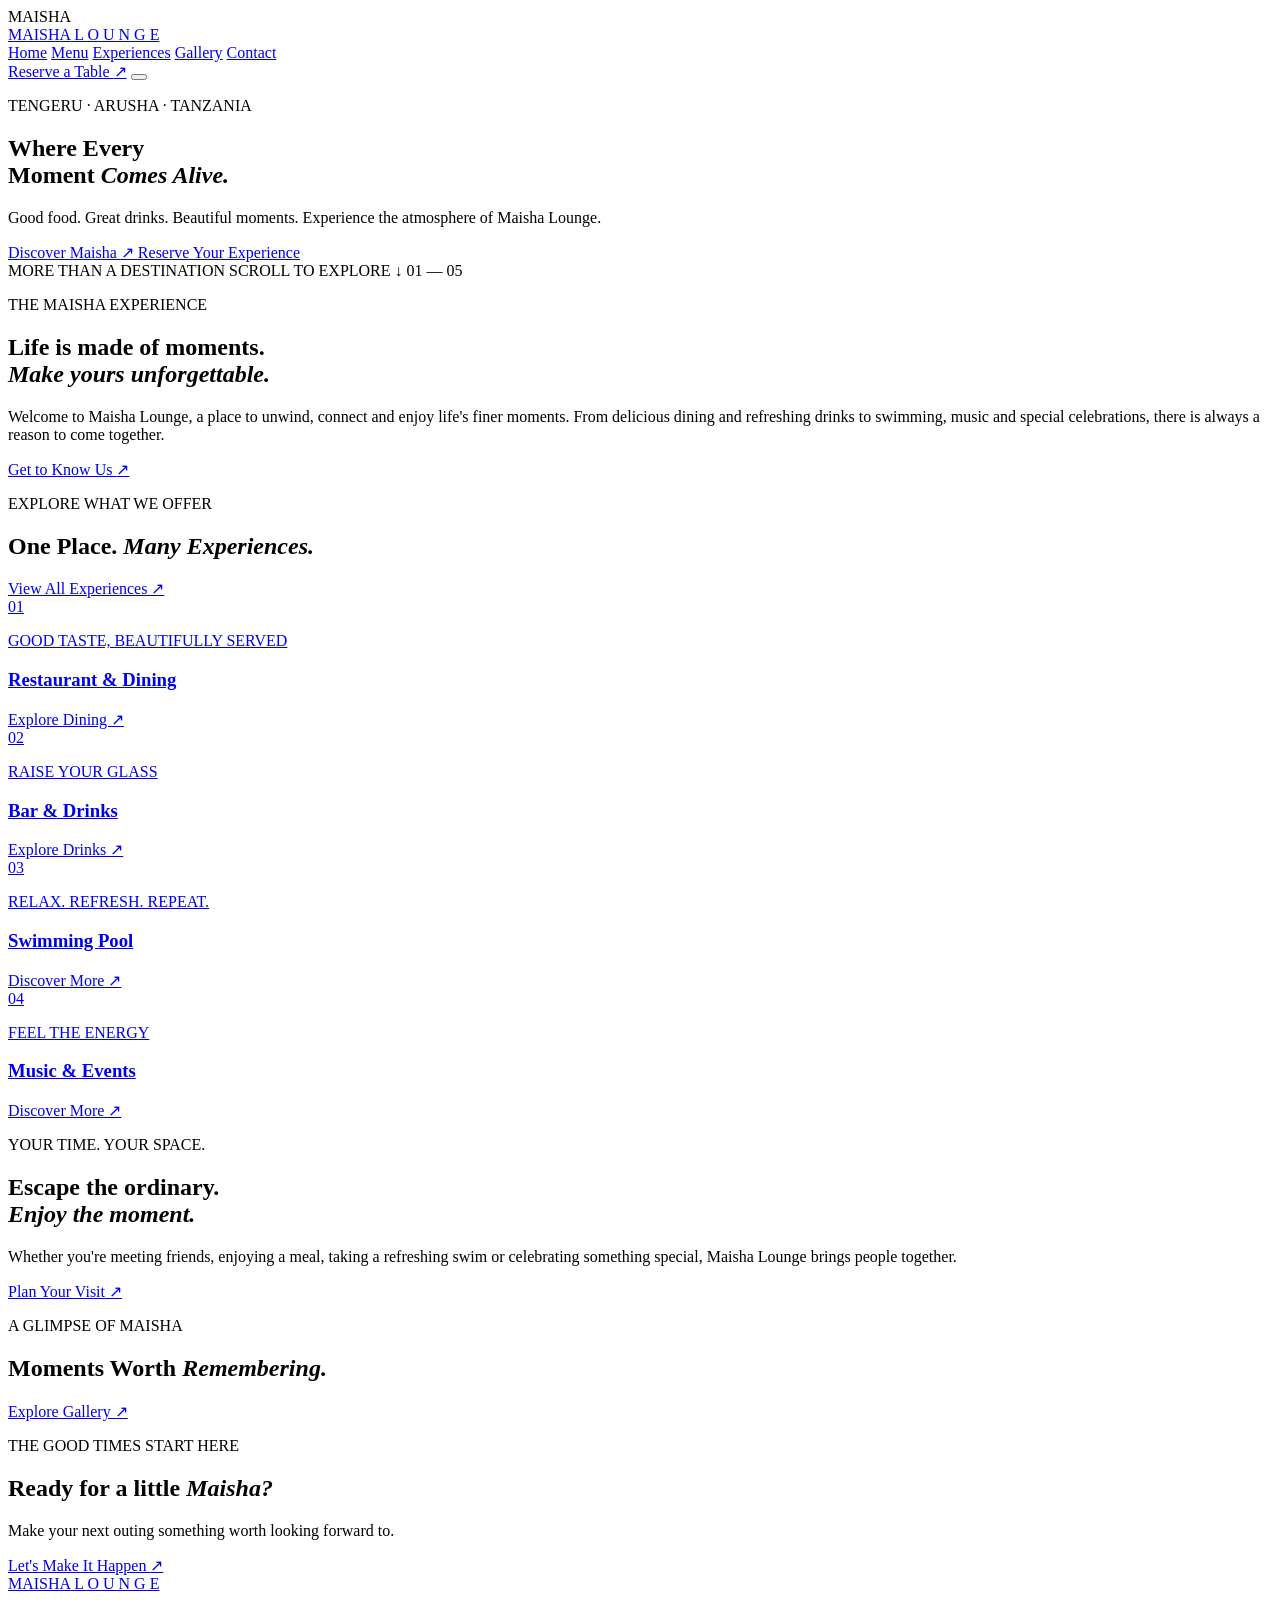
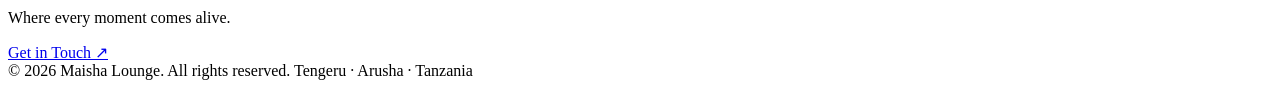
==== index.html @ 1997c18f "Create index.html" ====
<!DOCTYPE html>
<html lang="en">
<head>
  <meta charset="UTF-8">
  <meta name="viewport" content="width=device-width, initial-scale=1.0">

  <title>Maisha Lounge | Tengeru, Arusha</title>
  <meta name="description" content="Discover Maisha Lounge in Tengeru, Arusha. Enjoy dining, drinks, swimming, music and unforgettable moments.">

  <link rel="preconnect" href="https://fonts.googleapis.com">
  <link rel="preconnect" href="https://fonts.gstatic.com" crossorigin>
  <link href="https://fonts.googleapis.com/css2?family=Cormorant+Garamond:wght@400;500;600;700&family=DM+Sans:wght@400;500;600;700&display=swap" rel="stylesheet">

  <link rel="stylesheet" href="styles.css">
</head>

<body>

  <!-- PRELOADER -->
  <div class="preloader">
    <span>MAISHA</span>
  </div>

  <!-- HEADER -->
  <header class="header">
    <a href="index.html" class="logo">
      <span class="logo-main">MAISHA</span>
      <span class="logo-sub">L O U N G E</span>
    </a>

    <nav class="nav">
      <a href="index.html" class="active">Home</a>
      <a href="menu.html">Menu</a>
      <a href="experiences.html">Experiences</a>
      <a href="gallery.html">Gallery</a>
      <a href="contact.html">Contact</a>
    </nav>

    <a href="#" class="nav-book whatsapp-link">Reserve a Table <span>↗</span></a>

    <button class="menu-toggle" aria-label="Open navigation">
      <span></span>
      <span></span>
    </button>
  </header>

  <main>

    <!-- HERO -->
    <section class="hero">
      <div class="hero-image"></div>
      <div class="hero-overlay"></div>

      <div class="hero-content reveal">
        <p class="eyebrow">TENGERU · ARUSHA · TANZANIA</p>

        <h1>
          Where Every<br>
          Moment <em>Comes Alive.</em>
        </h1>

        <p class="hero-description">
          Good food. Great drinks. Beautiful moments.
          Experience the atmosphere of Maisha Lounge.
        </p>

        <div class="hero-buttons">
          <a href="experiences.html" class="btn btn-gold">
            Discover Maisha <span>↗</span>
          </a>

          <a href="#" class="btn btn-outline whatsapp-link">
            Reserve Your Experience
          </a>
        </div>
      </div>

      <div class="hero-bottom">
        <span>MORE THAN A DESTINATION</span>
        <span class="scroll-indicator">SCROLL TO EXPLORE ↓</span>
        <span>01 — 05</span>
      </div>
    </section>

    <!-- INTRO -->
    <section class="intro section-padding">
      <div class="intro-label reveal">
        <span class="gold-line"></span>
        <p>THE MAISHA EXPERIENCE</p>
      </div>

      <div class="intro-content reveal">
        <h2>
          Life is made of moments.<br>
          <em>Make yours unforgettable.</em>
        </h2>

        <p>
          Welcome to Maisha Lounge, a place to unwind, connect
          and enjoy life's finer moments. From delicious dining
          and refreshing drinks to swimming, music and special
          celebrations, there is always a reason to come together.
        </p>

        <a href="contact.html" class="text-link">
          Get to Know Us <span>↗</span>
        </a>
      </div>
    </section>

    <!-- EXPERIENCES -->
    <section class="experiences section-padding">
      <div class="section-heading reveal">
        <div>
          <p class="eyebrow">EXPLORE WHAT WE OFFER</p>
          <h2>One Place. <em>Many Experiences.</em></h2>
        </div>

        <a href="experiences.html" class="text-link">
          View All Experiences ↗
        </a>
      </div>

      <div class="experience-grid">

        <a href="menu.html" class="experience-card reveal">
          <div class="experience-image dining-image"></div>
          <div class="card-number">01</div>
          <div class="experience-info">
            <p>GOOD TASTE, BEAUTIFULLY SERVED</p>
            <h3>Restaurant & Dining</h3>
            <span>Explore Dining ↗</span>
          </div>
        </a>

        <a href="menu.html" class="experience-card reveal">
          <div class="experience-image drinks-image"></div>
          <div class="card-number">02</div>
          <div class="experience-info">
            <p>RAISE YOUR GLASS</p>
            <h3>Bar & Drinks</h3>
            <span>Explore Drinks ↗</span>
          </div>
        </a>

        <a href="experiences.html" class="experience-card reveal">
          <div class="experience-image pool-image"></div>
          <div class="card-number">03</div>
          <div class="experience-info">
            <p>RELAX. REFRESH. REPEAT.</p>
            <h3>Swimming Pool</h3>
            <span>Discover More ↗</span>
          </div>
        </a>

        <a href="experiences.html" class="experience-card reveal">
          <div class="experience-image music-image"></div>
          <div class="card-number">04</div>
          <div class="experience-info">
            <p>FEEL THE ENERGY</p>
            <h3>Music & Events</h3>
            <span>Discover More ↗</span>
          </div>
        </a>

      </div>
    </section>

    <!-- FEATURE -->
    <section class="feature-section">
      <div class="feature-image"></div>

      <div class="feature-content reveal">
        <p class="eyebrow">YOUR TIME. YOUR SPACE.</p>

        <h2>
          Escape the ordinary.<br>
          <em>Enjoy the moment.</em>
        </h2>

        <p>
          Whether you're meeting friends, enjoying a meal,
          taking a refreshing swim or celebrating something special,
          Maisha Lounge brings people together.
        </p>

        <a href="contact.html" class="btn btn-gold">
          Plan Your Visit <span>↗</span>
        </a>
      </div>
    </section>

    <!-- GALLERY TEASER -->
    <section class="gallery-teaser section-padding">
      <div class="section-heading reveal">
        <div>
          <p class="eyebrow">A GLIMPSE OF MAISHA</p>
          <h2>Moments Worth <em>Remembering.</em></h2>
        </div>

        <a href="gallery.html" class="text-link">
          Explore Gallery ↗
        </a>
      </div>

      <div class="gallery-grid reveal">
        <div class="gallery-item gallery-one"></div>
        <div class="gallery-item gallery-two"></div>
        <div class="gallery-item gallery-three"></div>
      </div>
    </section>

    <!-- CTA -->
    <section class="cta-section">
      <div class="cta-content reveal">
        <p class="eyebrow">THE GOOD TIMES START HERE</p>
        <h2>Ready for a little <em>Maisha?</em></h2>
        <p>Make your next outing something worth looking forward to.</p>

        <a href="#" class="btn btn-gold whatsapp-link">
          Let's Make It Happen <span>↗</span>
        </a>
      </div>
    </section>

  </main>

  <!-- FOOTER -->
  <footer class="footer">
    <div class="footer-top">
      <a href="index.html" class="logo">
        <span class="logo-main">MAISHA</span>
        <span class="logo-sub">L O U N G E</span>
      </a>

      <p>Where every moment comes alive.</p>

      <a href="#" class="text-link whatsapp-link">
        Get in Touch ↗
      </a>
    </div>

    <div class="footer-bottom">
      <span>© 2026 Maisha Lounge. All rights reserved.</span>
      <span>Tengeru · Arusha · Tanzania</span>
    </div>
  </footer>

  <script src="script.js"></script>
</body>
</html>
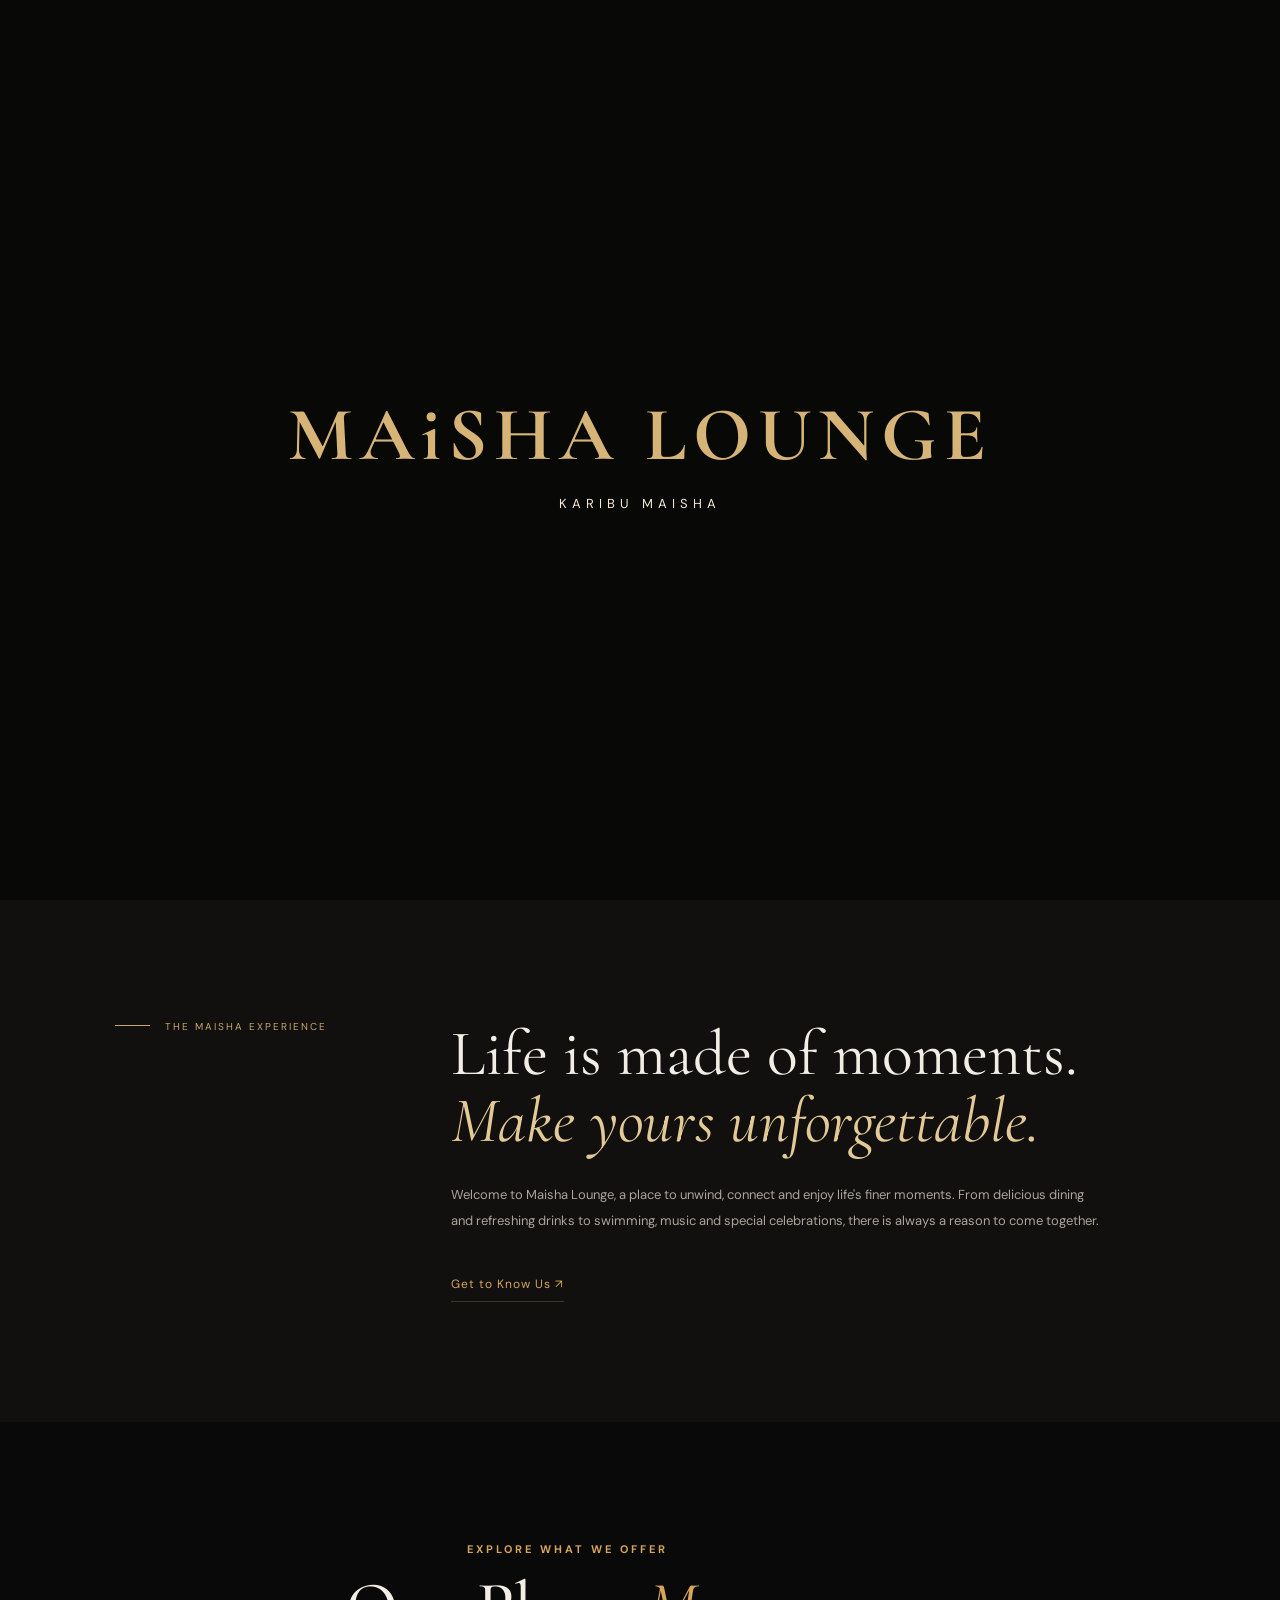
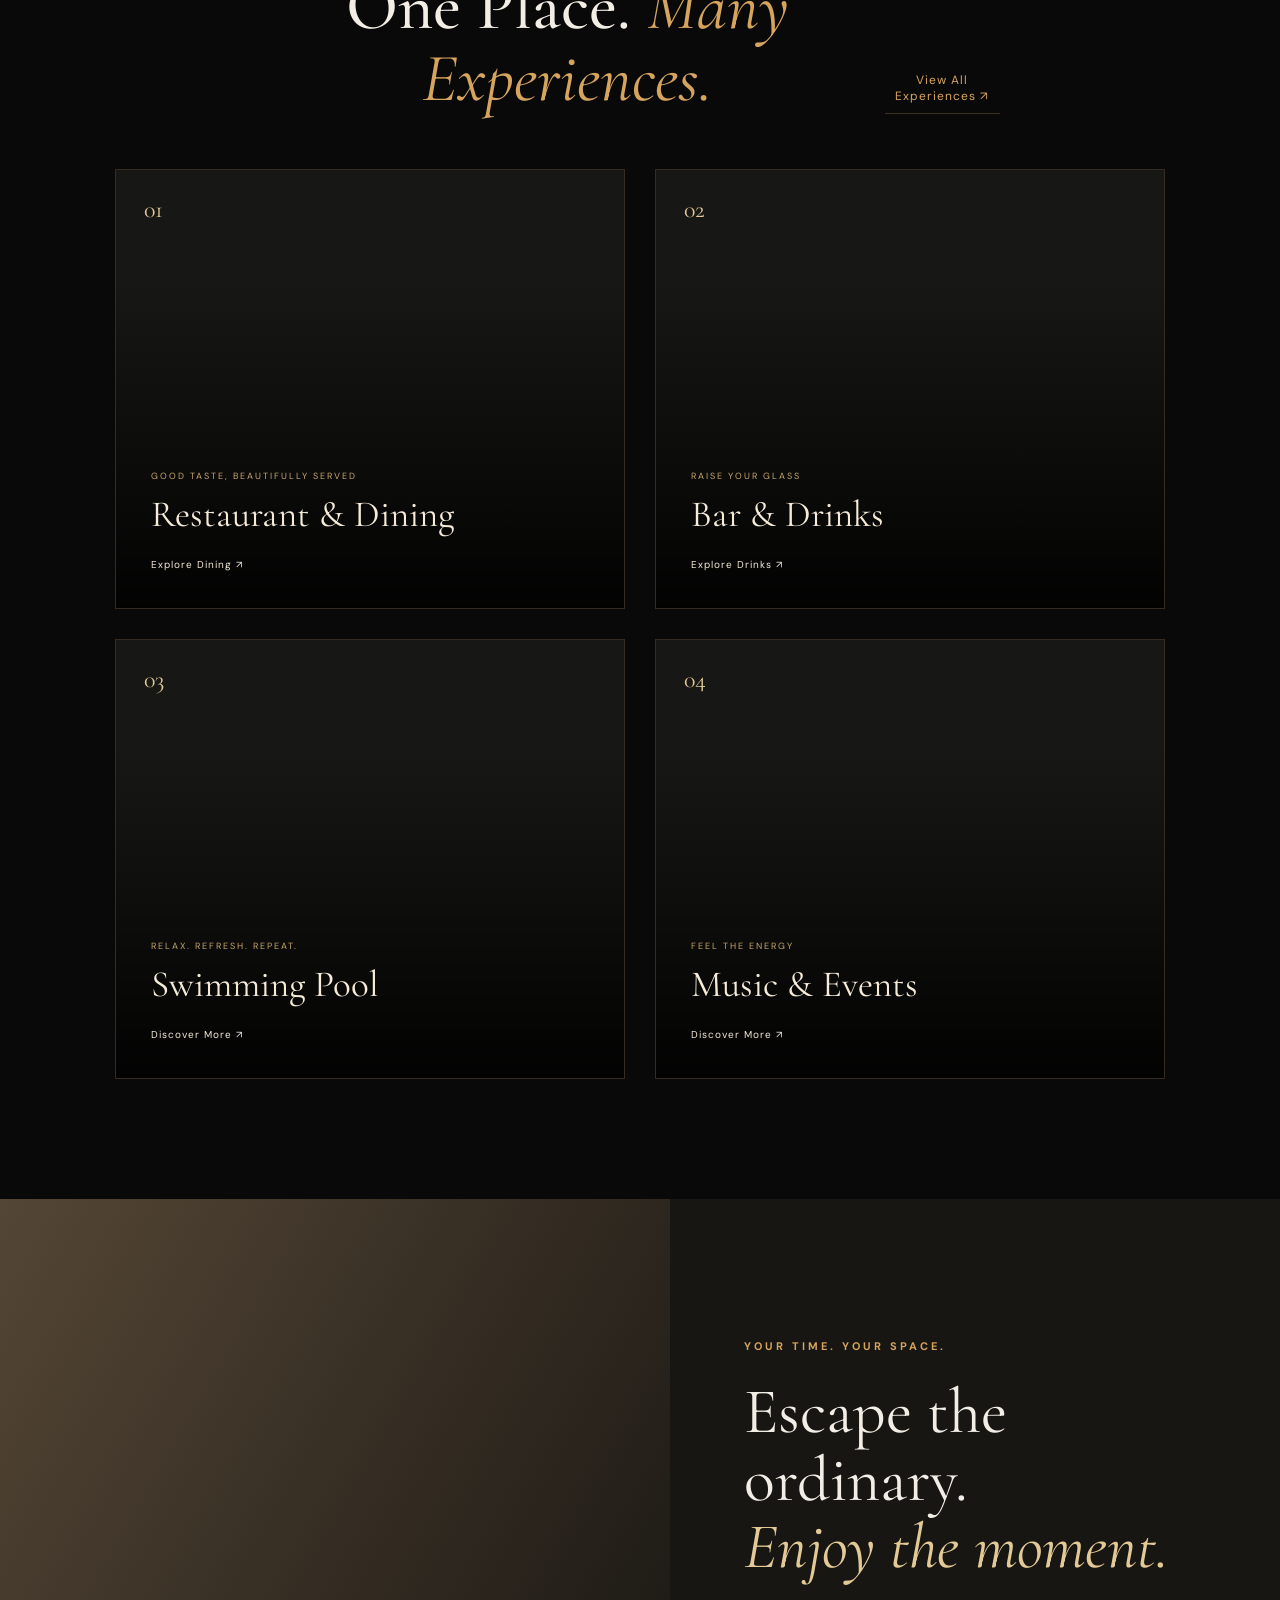
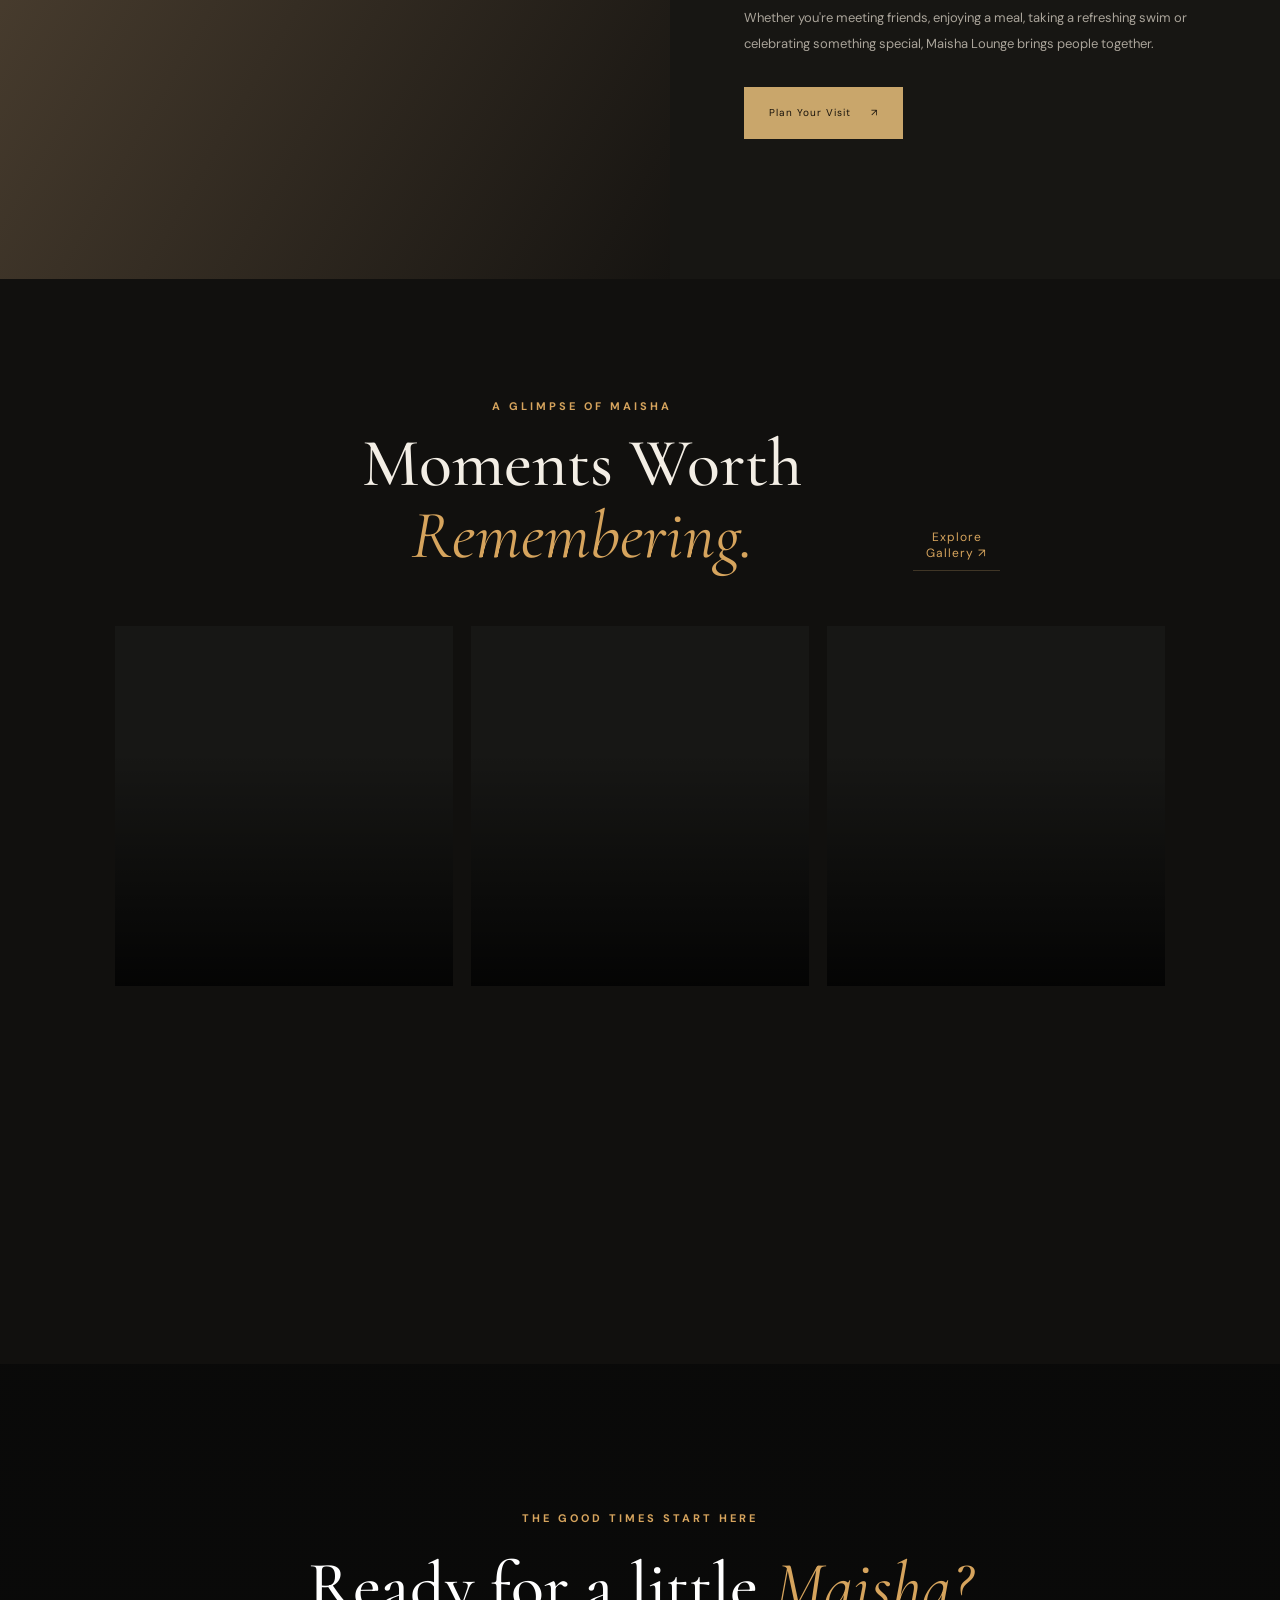
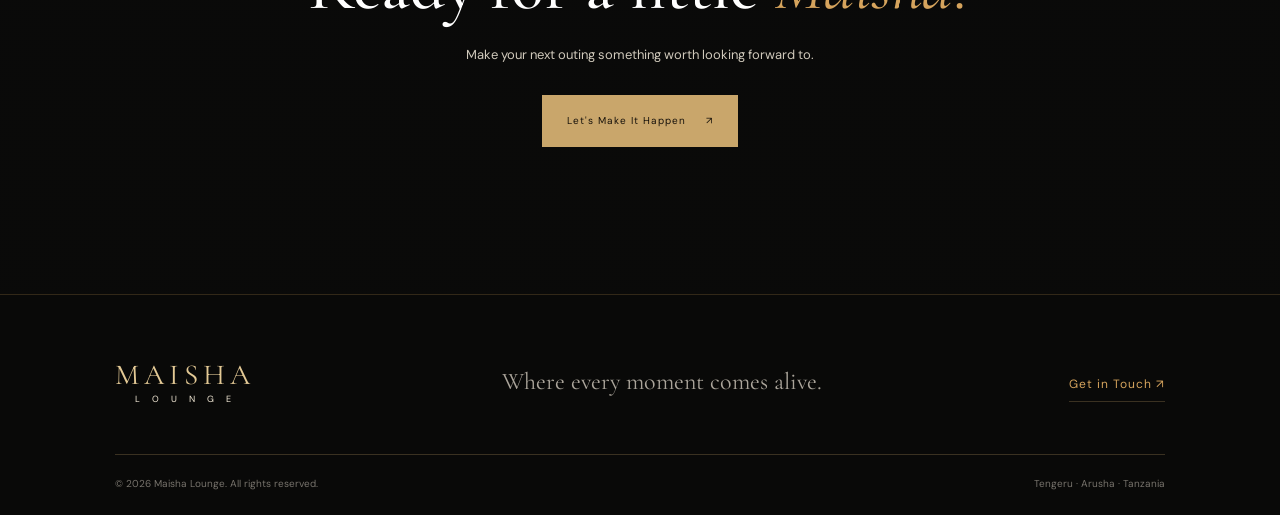
==== commit 188532a9: "Update index.html" ====
--- a/index.html
+++ b/index.html
@@ -15,7 +15,18 @@
 </head>
 
 <body>
-
+<!-- CINEMATIC WELCOME INTRO -->
+<div class="welcome-intro">
+
+  <div class="curtain curtain-left"></div>
+  <div class="curtain curtain-right"></div>
+
+  <div class="welcome-brand">
+    <h1>MAiSHA LOUNGE</h1>
+    <p>Karibu Maisha</p>
+  </div>
+
+</div>
   <!-- PRELOADER -->
   <div class="preloader">
     <span>MAISHA</span>
--- a/styles.css
+++ b/styles.css
@@ -0,0 +1,1421 @@
+
+/* =========================================
+   MAISHA LOUNGE — PREMIUM LUXURY DESIGN
+========================================= */
+
+:root {
+  --black: #090909;
+  --dark: #11100e;
+  --gold: #c9a66b;
+  --gold-light: #e3c995;
+  --cream: #f3eee5;
+  --muted: #aaa49a;
+  --border: rgba(201,166,107,.25);
+  --heading: 'Cormorant Garamond', serif;
+  --body: 'DM Sans', sans-serif;
+}
+
+* {
+  margin: 0;
+  padding: 0;
+  box-sizing: border-box;
+}
+
+html {
+  scroll-behavior: smooth;
+  scroll-padding-top: 90px;
+}
+
+body {
+  background: var(--black);
+  color: var(--cream);
+  font-family: var(--body);
+  overflow-x: hidden;
+}
+
+a {
+  color: inherit;
+  text-decoration: none;
+}
+
+button {
+  font: inherit;
+}
+
+img {
+  display: block;
+  width: 100%;
+}
+
+/* PRELOADER */
+
+.preloader {
+  position: fixed;
+  inset: 0;
+  background: var(--black);
+  z-index: 9999;
+  display: grid;
+  place-items: center;
+  transition: opacity .8s ease, visibility .8s ease;
+}
+
+.preloader span {
+  font-family: var(--heading);
+  font-size: 42px;
+  letter-spacing: 12px;
+  color: var(--gold);
+  animation: pulse 1.5s infinite;
+}
+
+.preloader.loaded {
+  opacity: 0;
+  visibility: hidden;
+}
+
+@keyframes pulse {
+  50% { opacity: .4; }
+}
+
+/* HEADER */
+
+.header {
+  height: 90px;
+  padding: 0 7%;
+  display: flex;
+  align-items: center;
+  justify-content: space-between;
+  position: absolute;
+  top: 0;
+  left: 0;
+  width: 100%;
+  z-index: 100;
+  border-bottom: 1px solid rgba(255,255,255,.12);
+  background: rgba(8,8,8,.22);
+  backdrop-filter: blur(8px);
+}
+
+.logo {
+  display: flex;
+  flex-direction: column;
+  line-height: 1;
+}
+
+.logo-main {
+  font-family: var(--heading);
+  font-size: 29px;
+  letter-spacing: 5px;
+  color: var(--gold-light);
+}
+
+.logo-sub {
+  font-size: 9px;
+  letter-spacing: 5px;
+  margin-top: 6px;
+  text-align: center;
+}
+
+.nav {
+  display: flex;
+  gap: 34px;
+}
+
+.nav a {
+  font-size: 11px;
+  letter-spacing: 1px;
+  color: #e4dfd6;
+  transition: color .3s;
+}
+
+.nav a:hover,
+.nav a.active {
+  color: var(--gold);
+}
+
+.nav-book {
+  font-size: 11px;
+  letter-spacing: 1px;
+  border-bottom: 1px solid var(--gold);
+  padding-bottom: 8px;
+}
+
+.nav-book span {
+  color: var(--gold);
+  margin-left: 8px;
+}
+
+.menu-toggle {
+  display: none;
+  background: none;
+  border: 0;
+  cursor: pointer;
+}
+
+/* HERO */
+
+.hero {
+  min-height: 100vh;
+  position: relative;
+  display: flex;
+  align-items: center;
+  overflow: hidden;
+}
+
+.hero-image {
+  position: absolute;
+  inset: 0;
+  background:
+    url('images/hero.jpg') center/cover no-repeat,
+    linear-gradient(120deg,#29251e,#090909);
+  transform: scale(1.05);
+  animation: heroZoom 12s ease forwards;
+}
+
+@keyframes heroZoom {
+  to { transform: scale(1); }
+}
+
+.hero-overlay {
+  position: absolute;
+  inset: 0;
+  background: linear-gradient(
+    90deg,
+    rgba(0,0,0,.85),
+    rgba(0,0,0,.48) 55%,
+    rgba(0,0,0,.15)
+  );
+}
+
+.hero-content {
+  position: relative;
+  z-index: 2;
+  margin-left: 12%;
+  max-width: 760px;
+  padding-top: 80px;
+}
+
+.eyebrow {
+  color: var(--gold);
+  font-size: 10px;
+  letter-spacing: 3px;
+  margin-bottom: 25px;
+}
+
+.hero h1 {
+  font-family: var(--heading);
+  font-size: clamp(65px, 8vw, 112px);
+  font-weight: 400;
+  line-height: .92;
+}
+
+h1 em,
+h2 em {
+  color: var(--gold-light);
+  font-weight: 400;
+}
+
+.hero-description {
+  max-width: 410px;
+  color: #d1cbc2;
+  line-height: 1.9;
+  font-size: 13px;
+  margin-top: 30px;
+}
+
+.hero-buttons {
+  display: flex;
+  gap: 18px;
+  flex-wrap: wrap;
+  margin-top: 35px;
+}
+
+.btn {
+  min-height: 52px;
+  display: inline-flex;
+  align-items: center;
+  justify-content: center;
+  gap: 20px;
+  padding: 0 25px;
+  font-size: 10px;
+  letter-spacing: 1px;
+  transition: .4s;
+}
+
+.btn-gold {
+  background: var(--gold);
+  color: #17120b;
+}
+
+.btn-gold:hover {
+  background: var(--gold-light);
+  transform: translateY(-4px);
+}
+
+.btn-outline {
+  border: 1px solid rgba(255,255,255,.55);
+}
+
+.btn-outline:hover {
+  border-color: var(--gold);
+  color: var(--gold);
+}
+
+.hero-bottom {
+  position: absolute;
+  bottom: 35px;
+  left: 7%;
+  right: 7%;
+  display: flex;
+  justify-content: space-between;
+  color: #c8c0b5;
+  font-size: 9px;
+  letter-spacing: 2px;
+}
+
+/* GENERAL SECTIONS */
+
+.section-padding {
+  padding: 120px 9%;
+}
+
+.intro {
+  display: grid;
+  grid-template-columns: .8fr 2fr;
+  gap: 50px;
+  background: var(--dark);
+}
+
+.intro-label {
+  display: flex;
+  align-items: flex-start;
+  gap: 15px;
+}
+
+.intro-label p {
+  color: var(--gold);
+  font-size: 10px;
+  letter-spacing: 2px;
+}
+
+.gold-line {
+  width: 35px;
+  height: 1px;
+  background: var(--gold);
+  margin-top: 5px;
+}
+
+.intro h2,
+.section-heading h2,
+.feature-content h2,
+.cta-content h2 {
+  font-family: var(--heading);
+  font-size: clamp(43px, 5vw, 68px);
+  font-weight: 400;
+  line-height: 1.05;
+}
+
+.intro-content > p {
+  max-width: 650px;
+  color: var(--muted);
+  font-size: 13px;
+  line-height: 2;
+  margin: 28px 0;
+}
+
+.text-link {
+  display: inline-block;
+  color: var(--gold-light);
+  font-size: 10px;
+  letter-spacing: 1px;
+  padding-bottom: 9px;
+  border-bottom: 1px solid var(--border);
+  transition: .3s;
+}
+
+.text-link:hover {
+  color: white;
+  border-color: white;
+}
+
+/* EXPERIENCE CARDS */
+
+.experiences {
+  background: var(--black);
+}
+
+.section-heading {
+  display: flex;
+  align-items: flex-end;
+  justify-content: space-between;
+  gap: 30px;
+  margin-bottom: 55px;
+}
+
+.section-heading .eyebrow {
+  margin-bottom: 15px;
+}
+
+.experience-grid {
+  display: grid;
+  grid-template-columns: repeat(2,1fr);
+  gap: 25px;
+}
+
+.experience-card {
+  min-height: 440px;
+  position: relative;
+  overflow: hidden;
+  background: #222;
+}
+
+.experience-image {
+  position: absolute;
+  inset: 0;
+  background-position: center;
+  background-size: cover;
+  transition: transform .9s cubic-bezier(.2,.7,.2,1);
+}
+
+.experience-card:hover .experience-image {
+  transform: scale(1.09);
+}
+
+.experience-image::after {
+  content: "";
+  position: absolute;
+  inset: 0;
+  background: linear-gradient(0deg,rgba(0,0,0,.9),transparent 75%);
+}
+
+.dining-image {
+  background-image: url('images/dining.jpg');
+}
+
+.drinks-image {
+  background-image: url('images/drinks.jpg');
+}
+
+.pool-image {
+  background-image: url('images/pool.jpg');
+}
+
+.music-image {
+  background-image: url('images/music.jpg');
+}
+
+.card-number {
+  position: absolute;
+  top: 25px;
+  left: 28px;
+  color: var(--gold-light);
+  font-family: var(--heading);
+  font-size: 24px;
+}
+
+.experience-info {
+  position: absolute;
+  bottom: 35px;
+  left: 35px;
+  z-index: 2;
+}
+
+.experience-info p {
+  font-size: 9px;
+  letter-spacing: 2px;
+  color: var(--gold);
+  margin-bottom: 10px;
+}
+
+.experience-info h3 {
+  font-family: var(--heading);
+  font-size: 37px;
+  font-weight: 400;
+  margin-bottom: 15px;
+}
+
+.experience-info span {
+  font-size: 10px;
+  letter-spacing: 1px;
+}
+
+/* FEATURE */
+
+.feature-section {
+  min-height: 680px;
+  display: grid;
+  grid-template-columns: 1.1fr 1fr;
+  background: #171613;
+}
+
+.feature-image {
+  background:
+    url('images/signature.jpg') center/cover no-repeat,
+    linear-gradient(120deg,#544635,#161411);
+  min-height: 550px;
+}
+
+.feature-content {
+  align-self: center;
+  padding: 80px 12%;
+}
+
+.feature-content h2 {
+  margin-bottom: 25px;
+}
+
+.feature-content > p:not(.eyebrow) {
+  color: var(--muted);
+  line-height: 2;
+  font-size: 13px;
+  margin-bottom: 30px;
+}
+
+/* GALLERY */
+
+.gallery-teaser {
+  background: var(--dark);
+}
+
+.gallery-grid {
+  display: grid;
+  grid-template-columns: 1.3fr 1fr 1fr;
+  gap: 18px;
+}
+
+.gallery-item {
+  height: 360px;
+  background-size: cover;
+  background-position: center;
+  transition: transform .6s;
+}
+
+.gallery-item:hover {
+  transform: translateY(-8px);
+}
+
+.gallery-one {
+  background-image: url('images/gallery-1.jpg');
+}
+
+.gallery-two {
+  background-image: url('images/gallery-2.jpg');
+}
+
+.gallery-three {
+  background-image: url('images/gallery-3.jpg');
+}
+
+/* CTA */
+
+.cta-section {
+  min-height: 530px;
+  display: grid;
+  place-items: center;
+  text-align: center;
+  padding: 80px 20px;
+  background:
+    linear-gradient(rgba(0,0,0,.82),rgba(0,0,0,.88)),
+    url('images/cta.jpg') center/cover;
+}
+
+.cta-content h2 {
+  margin-bottom: 20px;
+}
+
+.cta-content > p:not(.eyebrow) {
+  color: var(--muted);
+  font-size: 13px;
+  margin-bottom: 30px;
+}
+
+/* FOOTER */
+
+.footer {
+  padding: 65px 9% 25px;
+  background: #080807;
+}
+
+.footer-top {
+  display: flex;
+  align-items: center;
+  justify-content: space-between;
+  gap: 25px;
+  padding-bottom: 50px;
+}
+
+.footer-top > p {
+  color: var(--muted);
+  font-family: var(--heading);
+  font-size: 24px;
+}
+
+.footer-bottom {
+  padding-top: 22px;
+  border-top: 1px solid var(--border);
+  display: flex;
+  justify-content: space-between;
+  color: #77736c;
+  font-size: 10px;
+}
+
+/* SCROLL REVEAL */
+
+.reveal {
+  opacity: 0;
+  transform: translateY(45px);
+  transition: opacity 1s ease, transform 1s cubic-bezier(.2,.7,.2,1);
+}
+
+.reveal.visible {
+  opacity: 1;
+  transform: translateY(0);
+}
+
+/* RESPONSIVE */
+
+@media (max-width: 900px) {
+  .header {
+    padding: 0 5%;
+  }
+
+  .nav {
+    gap: 18px;
+  }
+
+  .nav a {
+    font-size: 10px;
+  }
+
+  .nav-book {
+    display: none;
+  }
+
+  .section-padding {
+    padding: 90px 6%;
+  }
+
+  .feature-content {
+    padding: 55px 8%;
+  }
+}
+
+@media (max-width: 650px) {
+  .header {
+    height: 75px;
+  }
+
+  .logo-main {
+    font-size: 24px;
+  }
+
+  .menu-toggle {
+    display: flex;
+    flex-direction: column;
+    gap: 7px;
+    width: 35px;
+  }
+
+  .menu-toggle span {
+    height: 1px;
+    width: 28px;
+    background: var(--gold);
+  }
+
+  .nav {
+    position: absolute;
+    top: 75px;
+    left: 0;
+    width: 100%;
+    padding: 30px;
+    display: none;
+    flex-direction: column;
+    background: #100f0d;
+    gap: 25px;
+  }
+
+  .nav.open {
+    display: flex;
+  }
+
+  .hero {
+    min-height: 850px;
+    min-height: 100svh;
+  }
+
+  .hero-content {
+    margin: 0 7%;
+    padding-top: 50px;
+  }
+
+  .hero h1 {
+    font-size: clamp(57px, 15vw, 82px);
+  }
+
+  .hero-description {
+    max-width: 330px;
+  }
+
+  .hero-bottom {
+    font-size: 7px;
+    letter-spacing: 1px;
+  }
+
+  .intro {
+    grid-template-columns: 1fr;
+    gap: 35px;
+  }
+
+  .section-heading {
+    align-items: flex-start;
+    flex-direction: column;
+  }
+
+  .experience-grid {
+    grid-template-columns: 1fr;
+  }
+
+  .experience-card {
+    min-height: 390px;
+  }
+
+  .feature-section {
+    grid-template-columns: 1fr;
+  }
+
+  .feature-image {
+    min-height: 350px;
+  }
+
+  .feature-content {
+    padding: 65px 8%;
+  }
+
+  .gallery-grid {
+    grid-template-columns: 1fr 1fr;
+  }
+
+  .gallery-item {
+    height: 220px;
+  }
+
+  .gallery-one {
+    grid-column: span 2;
+  }
+
+  .footer-top {
+    align-items: flex-start;
+    flex-direction: column;
+  }
+
+  .footer-bottom {
+    flex-direction: column;
+    gap: 12px;
+  }
+}
+
+@media (prefers-reduced-motion: reduce) {
+  *, *::before, *::after {
+    scroll-behavior: auto !important;
+    animation-duration: .01ms !important;
+    transition-duration: .01ms !important;
+  }
+
+  .reveal {
+    opacity: 1;
+    transform: none;
+  }
+}
+
+/* =====================================================
+   MAISHA LOUNGE — PREMIUM DESIGN UPGRADE
+   ===================================================== */
+
+/* 1. GLOBAL POLISH */
+
+html {
+  scroll-behavior: smooth;
+  scroll-padding-top: 90px;
+}
+
+body {
+  overflow-x: hidden;
+}
+
+img {
+  display: block;
+  max-width: 100%;
+}
+
+a, button {
+  -webkit-tap-highlight-color: transparent;
+}
+
+.container {
+  width: min(1180px, 90%);
+  margin-inline: auto;
+}
+
+.section {
+  padding: 110px 0;
+}
+
+.section-dark {
+  background: #10100f;
+  color: #f5ebd8;
+}
+
+.section-heading {
+  max-width: 720px;
+  margin: 0 auto 55px;
+  text-align: center;
+}
+
+.section-heading h2,
+.contact-intro h2,
+.split-content h2 {
+  font-family: 'Cormorant Garamond', serif;
+  font-size: clamp(42px, 6vw, 68px);
+  line-height: 1.05;
+  font-weight: 500;
+}
+
+.section-heading h2 em,
+.contact-intro h2 em,
+.split-content h2 em {
+  color: #d6a45d;
+}
+
+.eyebrow {
+  color: #d6a45d;
+  letter-spacing: 3px;
+  font-size: 11px;
+  font-weight: 700;
+}
+
+/* 2. NAVIGATION */
+
+.header {
+  z-index: 1000;
+  transition: background .4s ease, padding .4s ease;
+}
+
+.header.scrolled {
+  background: rgba(12, 12, 11, .96);
+  backdrop-filter: blur(14px);
+  box-shadow: 0 5px 30px rgba(0,0,0,.2);
+}
+
+.nav a {
+  transition: color .3s ease, opacity .3s ease;
+}
+
+.nav nav a:hover,
+.nav nav a.active {
+  color: #d6a45d;
+}
+
+/* 3. HERO BACKGROUNDS */
+
+.menu-hero {
+  background-image:
+    linear-gradient(90deg, rgba(10,10,9,.82), rgba(10,10,9,.25)),
+    url('images/dining.jpg');
+}
+
+.experiences-hero {
+  background-image:
+    linear-gradient(90deg, rgba(10,10,9,.82), rgba(10,10,9,.25)),
+    url('images/pool.jpg');
+}
+
+.gallery-hero {
+  background-image:
+    linear-gradient(90deg, rgba(10,10,9,.82), rgba(10,10,9,.25)),
+    url('images/gallery-1.jpg');
+}
+
+.contact-hero {
+  background-image:
+    linear-gradient(90deg, rgba(10,10,9,.82), rgba(10,10,9,.25)),
+    url('images/hero.jpg');
+}
+
+.menu-hero,
+.experiences-hero,
+.gallery-hero,
+.contact-hero {
+  background-size: cover;
+  background-position: center;
+  background-repeat: no-repeat;
+}
+
+/* 4. EXPERIENCE CARDS */
+
+.experience-grid {
+  display: grid;
+  grid-template-columns: repeat(2, minmax(0, 1fr));
+  gap: 30px;
+}
+
+.experience-card {
+  background: #171715;
+  color: #f5ebd8;
+  overflow: hidden;
+  border: 1px solid rgba(214,164,93,.15);
+  transition: transform .45s ease, border-color .45s ease;
+}
+
+.experience-card:hover {
+  transform: translateY(-8px);
+  border-color: rgba(214,164,93,.65);
+}
+
+.card-image {
+  min-height: 290px;
+  background-size: cover;
+  background-position: center;
+  transition: transform .7s ease;
+}
+
+.experience-card:hover .card-image {
+  transform: scale(1.04);
+}
+
+.experience-card {
+  isolation: isolate;
+}
+
+.card-content {
+  position: relative;
+  padding: 30px;
+  background: #171715;
+}
+
+.card-content span {
+  color: #d6a45d;
+  font-size: 10px;
+  letter-spacing: 2px;
+}
+
+.card-content h3 {
+  font-family: 'Cormorant Garamond', serif;
+  font-size: 34px;
+  font-weight: 500;
+  margin: 14px 0;
+}
+
+.card-content p {
+  color: #bcb8ad;
+  line-height: 1.8;
+}
+
+/* 5. TEXT LINKS AND BUTTONS */
+
+.text-link {
+  display: inline-block;
+  margin-top: 14px;
+  color: #d6a45d;
+  font-size: 12px;
+  letter-spacing: 1px;
+  transition: color .3s ease, transform .3s ease;
+}
+
+.text-link:hover {
+  color: #fff;
+  transform: translateX(5px);
+}
+
+.btn {
+  transition: transform .3s ease, background .3s ease;
+}
+
+.btn:hover {
+  transform: translateY(-3px);
+}
+
+/* 6. SPLIT FEATURE SECTION */
+
+.split-section {
+  display: grid;
+  grid-template-columns: 1fr 1fr;
+  align-items: center;
+  gap: 65px;
+}
+
+.split-image {
+  overflow: hidden;
+  min-height: 430px;
+}
+
+.split-image img {
+  width: 100%;
+  height: 430px;
+  object-fit: cover;
+  transition: transform .8s ease;
+}
+
+.split-image:hover img {
+  transform: scale(1.05);
+}
+
+.split-content p {
+  color: #bcb8ad;
+  line-height: 1.9;
+  margin: 25px 0;
+}
+
+/* 7. GALLERY GRID */
+
+.gallery-grid {
+  display: grid;
+  grid-template-columns: repeat(3, minmax(0, 1fr));
+  grid-auto-rows: 300px;
+  gap: 18px;
+}
+
+.gallery-item {
+  position: relative;
+  overflow: hidden;
+  background: #171715;
+  isolation: isolate;
+}
+
+.gallery-item:nth-child(1),
+.gallery-item:nth-child(5) {
+  grid-row: span 2;
+}
+
+.gallery-item img {
+  width: 100%;
+  height: 100%;
+  object-fit: cover;
+  transition: transform .8s cubic-bezier(.2,.7,.2,1);
+}
+
+.gallery-item::after {
+  content: "";
+  position: absolute;
+  inset: 0;
+  background: linear-gradient(transparent 35%, rgba(0,0,0,.82));
+  pointer-events: none;
+}
+
+.gallery-item:hover img {
+  transform: scale(1.09);
+}
+
+.gallery-caption {
+  position: absolute;
+  z-index: 2;
+  left: 25px;
+  bottom: 22px;
+  color: white;
+}
+
+.gallery-caption span {
+  color: #d6a45d;
+  font-size: 11px;
+  letter-spacing: 2px;
+}
+
+.gallery-caption h3 {
+  font-family: 'Cormorant Garamond', serif;
+  font-size: 25px;
+  font-weight: 500;
+  margin-top: 7px;
+}
+
+/* 8. CONTACT CARDS */
+
+.contact-grid {
+  display: grid;
+  grid-template-columns: repeat(3, minmax(0, 1fr));
+  gap: 22px;
+}
+
+.contact-card {
+  padding: 38px 30px;
+  background: #171715;
+  border: 1px solid rgba(214,164,93,.2);
+  transition: transform .4s ease, border-color .4s ease;
+}
+
+.contact-card:hover {
+  transform: translateY(-7px);
+  border-color: #d6a45d;
+}
+
+.contact-icon {
+  color: #d6a45d;
+  font-size: 12px;
+  letter-spacing: 2px;
+}
+
+.contact-card h3 {
+  font-family: 'Cormorant Garamond', serif;
+  font-size: 30px;
+  font-weight: 500;
+  margin: 22px 0 12px;
+}
+
+.contact-card p {
+  color: #bcb8ad;
+  line-height: 1.8;
+}
+
+/* 9. CONTACT FORM */
+
+.contact-layout {
+  display: grid;
+  grid-template-columns: .85fr 1.15fr;
+  gap: 75px;
+  align-items: start;
+}
+
+.contact-intro p {
+  color: #bcb8ad;
+  line-height: 1.9;
+  margin-top: 25px;
+}
+
+.contact-form {
+  display: grid;
+  gap: 22px;
+  padding: 35px;
+  background: #191917;
+  border: 1px solid rgba(214,164,93,.2);
+}
+
+.form-group {
+  display: grid;
+  gap: 10px;
+}
+
+.form-group label {
+  color: #d6a45d;
+  font-size: 12px;
+  letter-spacing: 1px;
+}
+
+.form-group input,
+.form-group select,
+.form-group textarea {
+  width: 100%;
+  padding: 15px 16px;
+  border: 1px solid rgba(214,164,93,.25);
+  background: #10100f;
+  color: #f5ebd8;
+  font-family: 'DM Sans', sans-serif;
+  font-size: 14px;
+  outline: none;
+  border-radius: 0;
+  transition: border-color .3s ease;
+}
+
+.form-group input:focus,
+.form-group select:focus,
+.form-group textarea:focus {
+  border-color: #d6a45d;
+}
+
+.form-group textarea {
+  resize: vertical;
+}
+
+.form-note {
+  color: #a9a49a;
+  font-size: 11px;
+  line-height: 1.6;
+}
+
+/* 10. GOOGLE MAP */
+
+.map-container {
+  width: 100%;
+  overflow: hidden;
+  border: 1px solid rgba(214,164,93,.35);
+  background: #171715;
+}
+
+.map-container iframe {
+  display: block;
+  width: 100%;
+  filter: grayscale(85%) contrast(1.05);
+  transition: filter .5s ease;
+}
+
+.map-container:hover iframe {
+  filter: grayscale(0%);
+}
+
+/* 11. CTA SECTION */
+
+.cta-section {
+  position: relative;
+  padding: 110px 20px;
+  background:
+    linear-gradient(rgba(10,10,9,.78), rgba(10,10,9,.82)),
+    url('images/cta.jpg') center/cover no-repeat;
+  text-align: center;
+  color: #fff;
+}
+
+.cta-content {
+  max-width: 750px;
+  margin: auto;
+}
+
+.cta-content h2 {
+  font-family: 'Cormorant Garamond', serif;
+  font-size: clamp(42px, 6vw, 68px);
+  font-weight: 500;
+  line-height: 1.1;
+  margin: 18px 0;
+}
+
+.cta-content h2 em {
+  color: #d6a45d;
+}
+
+.cta-content p:not(.eyebrow) {
+  color: #d0c9bb;
+  line-height: 1.8;
+  margin-bottom: 28px;
+}
+
+/* 12. SCROLL REVEAL ANIMATIONS */
+
+.reveal {
+  opacity: 0;
+  transform: translateY(35px);
+  transition:
+    opacity .9s ease,
+    transform .9s cubic-bezier(.2,.7,.2,1);
+}
+
+.reveal.visible {
+  opacity: 1;
+  transform: translateY(0);
+}
+
+/* 13. FOOTER */
+
+.footer {
+  background: #090908;
+  color: #f5ebd8;
+  border-top: 1px solid rgba(214,164,93,.2);
+}
+
+.footer-inner {
+  padding-top: 35px;
+  padding-bottom: 35px;
+  display: flex;
+  justify-content: space-between;
+  align-items: center;
+  gap: 20px;
+  flex-wrap: wrap;
+}
+
+.footer-inner p {
+  color: #aaa49a;
+  font-size: 12px;
+}
+
+/* 14. MOBILE RESPONSIVENESS */
+
+@media (max-width: 900px) {
+  .section {
+    padding: 80px 0;
+  }
+
+  .split-section,
+  .contact-layout {
+    grid-template-columns: 1fr;
+    gap: 40px;
+  }
+
+  .contact-grid {
+    grid-template-columns: 1fr 1fr;
+  }
+
+  .gallery-grid {
+    grid-template-columns: repeat(2, minmax(0, 1fr));
+    grid-auto-rows: 250px;
+  }
+
+  .gallery-item:nth-child(1),
+  .gallery-item:nth-child(5) {
+    grid-row: span 1;
+  }
+}
+
+@media (max-width: 600px) {
+  .section {
+    padding: 65px 0;
+  }
+
+  .experience-grid,
+  .contact-grid {
+    grid-template-columns: 1fr;
+  }
+
+  .gallery-grid {
+    grid-template-columns: 1fr 1fr;
+    grid-auto-rows: 190px;
+    gap: 10px;
+  }
+
+  .gallery-caption {
+    left: 12px;
+    bottom: 12px;
+  }
+
+  .gallery-caption h3 {
+    font-size: 19px;
+  }
+
+  .gallery-caption span {
+    font-size: 9px;
+  }
+
+  .card-image {
+    min-height: 230px;
+  }
+
+  .card-content {
+    padding: 23px;
+  }
+
+  .contact-form {
+    padding: 22px;
+  }
+
+  .split-image,
+  .split-image img {
+    min-height: 280px;
+    height: 280px;
+  }
+
+  .cta-section {
+    padding: 75px 20px;
+  }
+
+  .footer-inner {
+    flex-direction: column;
+    text-align: center;
+  }
+}
+
+/* 15. REDUCED MOTION ACCESSIBILITY */
+
+@media (prefers-reduced-motion: reduce) {
+  html {
+    scroll-behavior: auto;
+  }
+
+  *,
+  *::before,
+  *::after {
+    animation-duration: .01ms !important;
+    animation-iteration-count: 1 !important;
+    transition-duration: .01ms !important;
+  }
+
+  .reveal {
+    opacity: 1;
+    transform: none;
+  }
+}
+/* =========================================
+   MAISHA LOUNGE — CINEMATIC WELCOME INTRO
+========================================= */
+
+body.intro-active {
+  overflow: hidden;
+}
+
+.welcome-intro {
+  position: fixed;
+  inset: 0;
+  z-index: 99999;
+  display: flex;
+  align-items: center;
+  justify-content: center;
+  overflow: hidden;
+  background: #080807;
+  opacity: 1;
+  visibility: visible;
+}
+
+.welcome-brand {
+  position: relative;
+  z-index: 3;
+  text-align: center;
+  color: #f5ead7;
+  transition: opacity 0.8s ease, transform 0.8s ease;
+}
+
+.welcome-brand h1 {
+  margin: 0;
+  font-family: 'Cormorant Garamond', serif;
+  font-size: clamp(38px, 7vw, 76px);
+  letter-spacing: 7px;
+  color: #d6b477;
+}
+
+.welcome-brand p {
+  margin-top: 14px;
+  font-size: 13px;
+  letter-spacing: 5px;
+  text-transform: uppercase;
+}
+
+.curtain {
+  position: absolute;
+  top: 0;
+  bottom: 0;
+  z-index: 2;
+  width: 51%;
+  background:
+    linear-gradient(90deg, #050505, #17130e 45%, #080807);
+  box-shadow: inset -12px 0 25px rgba(0,0,0,.7);
+  transition: transform 2s cubic-bezier(.77,0,.18,1);
+}
+
+.curtain-left {
+  left: 0;
+  border-right: 1px solid rgba(214,164,93,.35);
+}
+
+.curtain-right {
+  right: 0;
+  transform: scaleX(-1);
+  border-left: 1px solid rgba(214,164,93,.35);
+}
+
+.intro-opening .curtain-left {
+  transform: translateX(-102%);
+}
+
+.intro-opening .curtain-right {
+  transform: translateX(102%) scaleX(-1);
+}
+
+.intro-opening .welcome-brand {
+  opacity: 0;
+  transform: scale(1.08);
+}
+
+.intro-hidden {
+  opacity: 0;
+  visibility: hidden;
+  transition: opacity .8s ease, visibility .8s ease;
+  pointer-events: none;
+}
+
+@media (prefers-reduced-motion: reduce) {
+  .curtain,
+  .welcome-brand,
+  .welcome-intro {
+    transition: none !important;
+  }
+}
